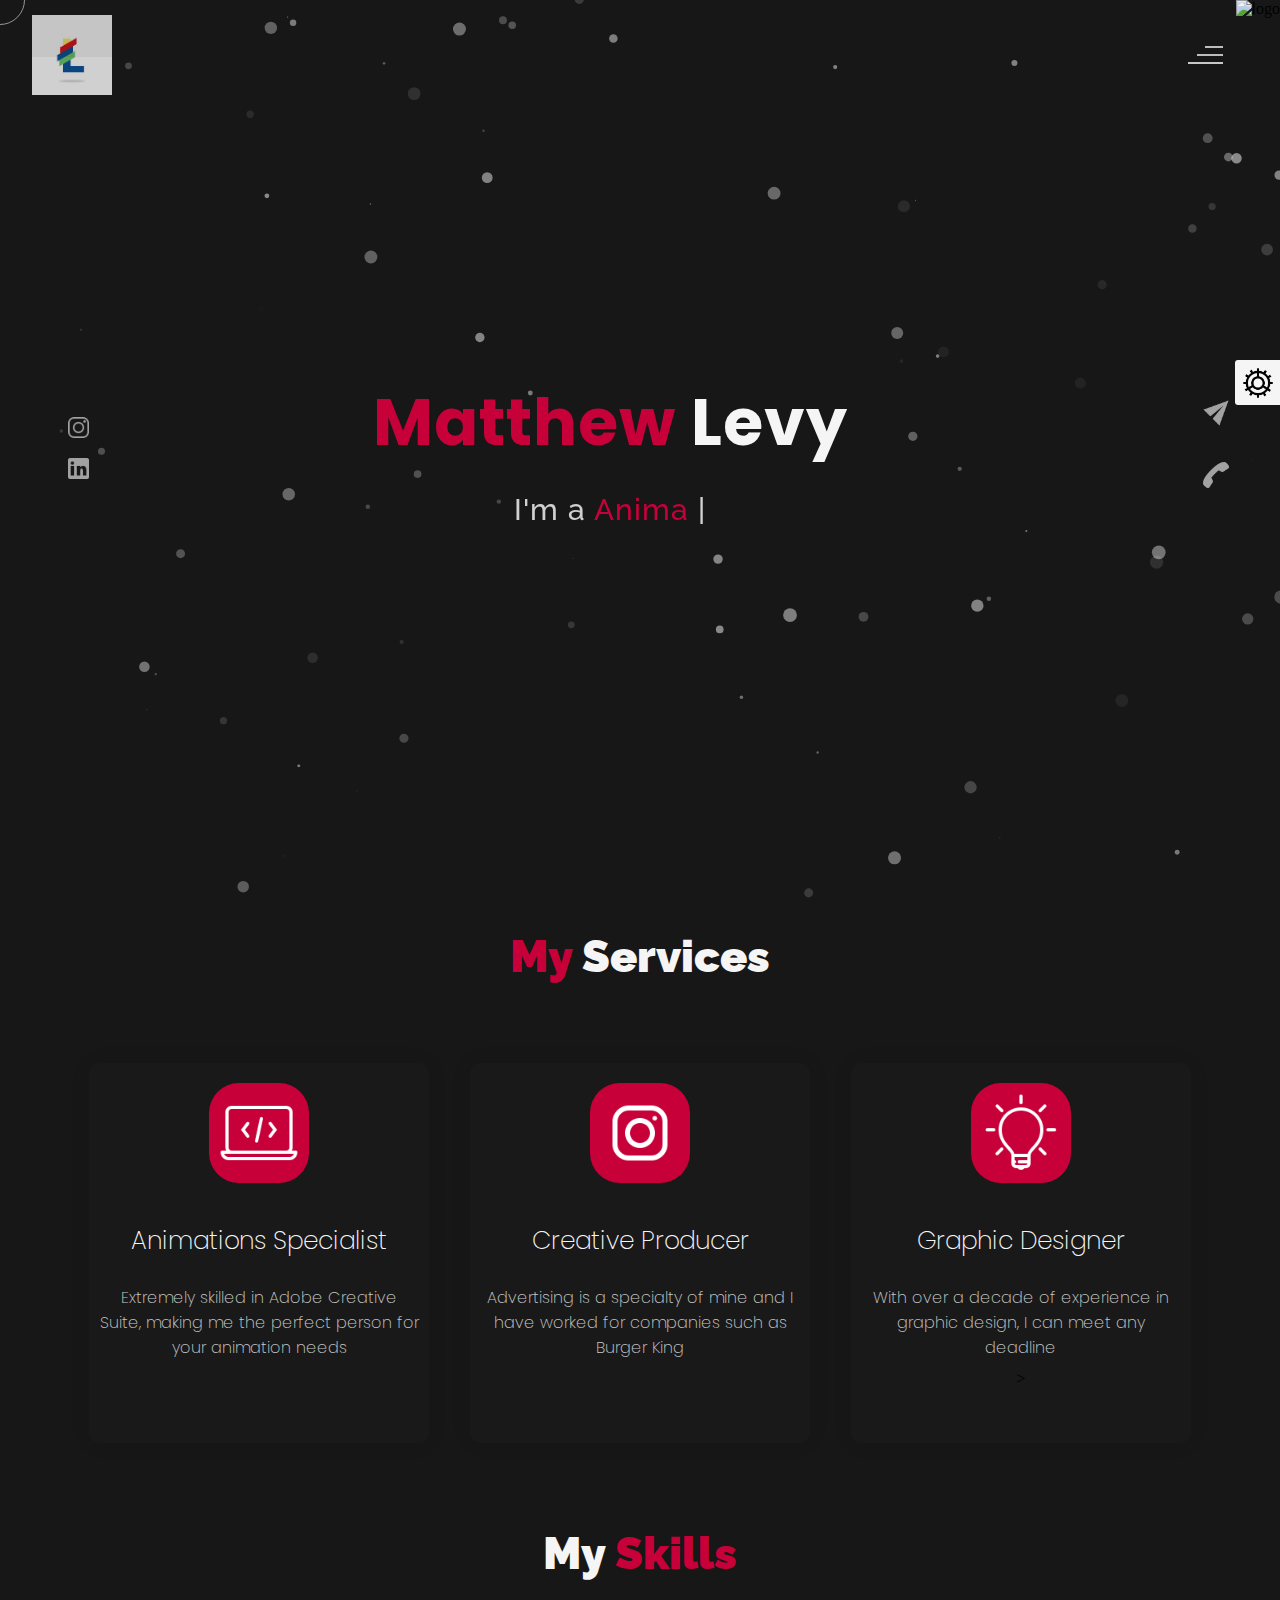
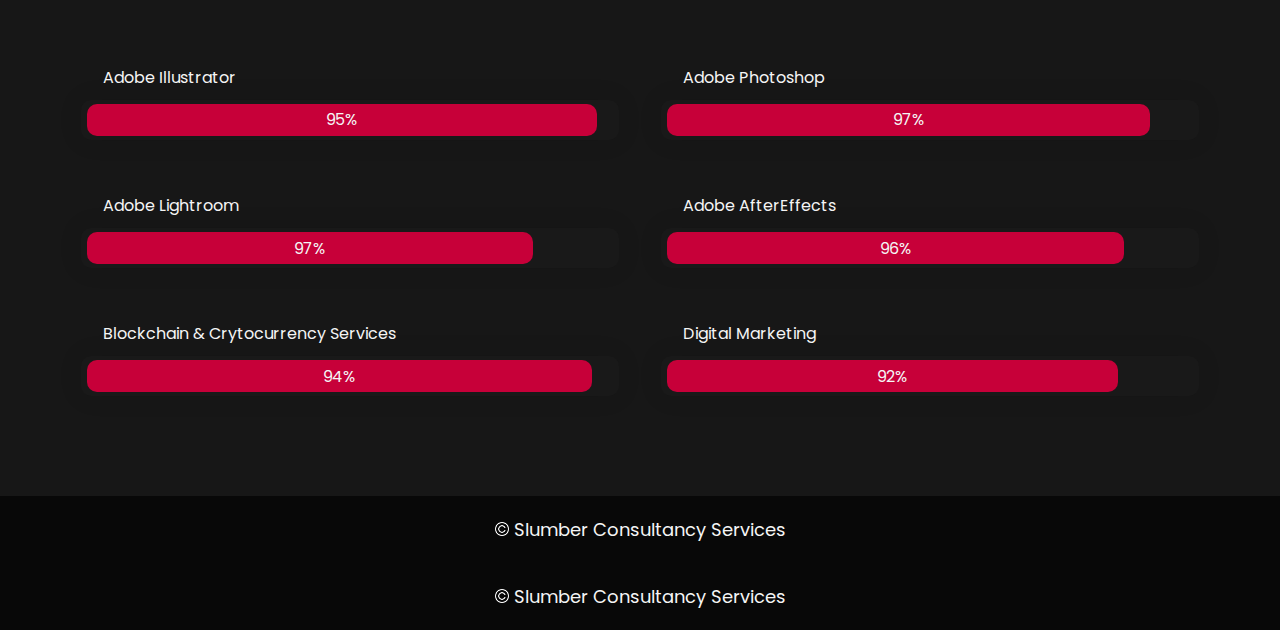
==== matthewlevy.html @ d3fd858d "Add files via upload" ====
<!DOCTYPE html>
<html lang="en">
<head>
    <meta charset="UTF-8">
    <meta name="viewport" content="width=device-width, initial-scale=1.0">
    <meta name="description" content="Matthew Levy - Slumber Consultancy Services" />
	<meta name="keywords" content="blog, business card, creative, creative portfolio, cv theme, online resume, personal, portfolio, professional cv, responsive portfolio, resume, resume theme, vcard" />
	<meta name="author" content="Slumber" />
    <title>Matthew Levy - Slumber Consultancy Services</title>
  
   <link rel="icon" type="image/png" href="images/slumberlogo.jpg">
  
    <link rel="stylesheet" href="css/index.css">
    
    <script src="https://cdnjs.cloudflare.com/ajax/libs/gsap/3.2.6/gsap.min.js"></script>
</head>
<body>
    <div id="all">
  
        <div class="cursor"></div>
    
        <div id="loader">
            <span class="color">Slumber</span>Consultancy Services
        </div>
    
        <div id="breaker">
        </div>
        <div id="breaker-two">
        </div>
  
       
        <div id="navigation-content">
            <div class="logo">
                <img src="images/slumberlogo.jpg" alt="logo">
            </div>
            <div class="navigation-close">
                <span class="close-first"></span>
                <span class="close-second"></span>
            </div>
            <div class="navigation-links">
                <a href="matthewlevy.html" data-text="HOME" id="home-link" >Matthew Levy</a>
                <a href="#" data-text="ABOUT" id="about-link" >ABOUT</a>
                <a href="#" data-text="PORTFOLIO" id="portfolio-link" >PORTFOLIO</a>
                <a href="#" data-text="CONTACT" id="contact-link" >CONTACT</a>
                <a href="/vincentdavis.html" data-text="VinDPortfolioSlumber-link"
                 id="VinDPortfolioSlumber-link" >Vincent Davis</a>
            </div>
        </div>

        <div id="navigation-bar">
            <img src="images/mattlevylogo.jpg" alt="logo">
            <div class="menubar">
            <span class="first-span"></span>
            <span class="second-span"></span>
            <span class="third-span"></span>
            </div>
        </div>

         <div id="header">
            <div id="particles"></div>
            <div class="social-media-links">
            <a href="https://www.instagram.com/dockup/"><img src="images/instagram logo.png" class="social-media" alt="instagram-logo"></a>
            <a href="https://www.linkedin.com/in/matthew-levy-a492111ba/"><img src="images/linkedin logo.png" class="social-media" alt="linkedin-logo"></a>

            </div>
            
            <div class="header-content">
                <div class="header-content-box">
                <div class="firstline"><span class="color">Matthew </span>Levy</div>
                <div class="secondline">
                    I'm a
                    <span class="txt-rotate color" data-period="1200"data-rotate='[ " Animations Specialist.", "Creative Producer.", " Senior Graphic Designer." ]'></span>
                    <span class="slash">|</span>
                </div>
                <div class="contact">
                    <a href="Mailto:matthew.levy300@gmail.com"><img src="images/mail.png" alt="email-pic" class="contactpic"></a>
                    <a href="Tel:+13459394409"><img src="images/call.png" alt="phone-pic" class="contactpic"></a>
                        </div>  
        </div>
        </div>
            
            <div class="header-image">
            <img src="#" alt="logo">
            </div>
       
        </div>
    
        <div id="about">
            <div class="color-changer">
            <div class="color-panel">
                <img src="images/gear.png" alt="">
            </div>
            <div class="color-selector">
                <div class="heading">Custom Colors</div>
                <div class="colors">
                    <ul >
                    <li>
                        <a href="#0" class="color-red " title="color-red"></a>
                    </li>
                    <li>
                        <a href="#0" class="color-purple" title="color-purple"></a>
                    </li>
                    <li>
                        <a href="#0" class="color-malt" title="color-malt"></a>
                    </li>
                    <li>
                        <a href="#0" class="color-green" title="color-green"></a>
                    </li>
                    <li>
                        <a href="#0" class="color-blue" title="color-blue"></a>
                    </li>
                    <li>
                        <a href="#0" class="color-orange" title="color-orange"></a>
                    </li>
                    </ul>
                </div>
            </div>
            </div>
            
            <div id="about-content">
                <div class="about-header">
                    About <span class="color">Me</span>
                    <span class ="header-caption">Get to Know <span class="color"> me.</span></span>
                </div>
                <div class="about-main">
            <div class="about-first-paragraph wow">
           
               <span class="about-first-line">
                    I'm a creative 
                    <span class="color">Animations Specialist, Creative Producer and Snr Graphic Designer</span>
                    based in the coveted Cayman Islands working in partnership with Slumber</span>
                     <br>
               <span class="about-second-line"> 
                My name is Matthew Levy, otherwise known as TopNotch360, Born and raised on a beautiful but expensive island called Grand Cayman. I specialize in Commercial Production & 2D Animations I've been in the industry for 3 years and hope to see many more. I love video games, skateboarding and swimming in our beautiful waters . My passion is to simply help....how can i help you?

                <a href="#"><button>Download <span class="colors">Portfolio</span></button></a>
            </div>
            </div>
            
            <div class="about-img">
                <img src="images/matthewpic1.jpeg" alt="Your Image">
            </div>
            </div>
    
            </div>
           
            <div id="services">
                <div class="color-changer">
                    <div class="color-panel">
                        <img src="images/gear.png" alt="">
                    </div>
                    <div class="color-selector">
                        <div class="heading">Custom Colors</div>
                        <div class="colors">
                            <ul >
                            <li>
                                <a href="#0" class="color-red " title="color-red"></a>
                            </li>
                            <li>
                                <a href="#0" class="color-purple" title="color-purple"></a>
                            </li>
                            <li>
                                <a href="#0" class="color-malt" title="color-malt"></a>
                            </li>
                            <li>
                                <a href="#0" class="color-green" title="color-green"></a>
                            </li>
                            <li>
                                <a href="#0" class="color-blue" title="color-blue"></a>
                            </li>
                            <li>
                                <a href="#0" class="color-orange" title="color-orange"></a>
                            </li>
                            </ul>
                        </div>
                    </div>
                    </div>

                    <div class="services-heading wow">
                        <span class="color">My</span> Services
                    </div>
            
                      <div class="services-content">
                           <div class="service-one service wow">
                               <div class="service-img">
                               <img src="images/coding.png" alt="service-one">
                               </div>
                               <div class="service-description">
                                <h2>Animations Specialist</h2>
                                <p>Extremely skilled in Adobe Creative Suite, making me the perfect person for your animation needs</p>
                               </div>
                           </div>
                           <div class="service-two service wow">
                               <div class="service-img">
                               <img src="images/instagram.png" alt="service-two">
                               </div>
                               <div class="service-description">
                                <h2>Creative Producer</h2>
                                <p>Advertising is a specialty of mine and I have worked for companies such as Burger King</p>
                               </div>
                           </div>
                           <div class="service-three service wow">
                            <div class="service-img">
                               <img src="images/bulb.png" alt="service-three">
                            </div>
                            <div class="service-description">
                                <h2>Graphic Designer</h2>
                                <p>With over a decade of experience in graphic design, I can meet any deadline</p>
                            </div>>
                        </div>
                    </div>
            </div>
            
            <div id="skills">
                <div class="skills-header">
                     My <span class="color"> Skills</span>
                </div>
                <div class="skills-content " style="text-align: center;">
                    <div class="skill-html skill">
                        <div class="skill-text">
                    <div class="html">
                        Adobe Illustrator
                    </div>
                        </div>
                    <div class="html-prog wow prog">
                 <div class="html-progress wow">95%</div>
                    </div>
                    </div>
                    <div class="skill-html skill">
                        <div class="skill-text">
                    <div class="html">
                      Adobe Photoshop
                    </div>
                        </div>
                    <div class="html-prog wow prog">
                 <div class="js-progress wow">97%</div>
                    </div>
                    </div>
                    <div class="skill-html skill">
                        <div class="skill-text">
                    <div class="html">
                        Adobe Lightroom
                    </div>
                        </div>
                    <div class="html-prog wow prog">
                 <div class="adobe-progress wow">97%</div>
                    </div>
                    </div>
                    <div class="skill-html skill">
                        <div class="skill-text">
                    <div class="html">
                        Adobe AfterEffects
                    </div>
                        </div>
                    <div class="html-prog wow prog">
                 <div class="php-progress wow">96%</div>
                    </div>
                    </div>
                    <div class="skill-html skill">
                        <div class="skill-text">
                    <div class="html">
                        Blockchain & Crytocurrency Services
                    </div>
                        </div>
                    <div class="html-prog wow prog">
                 <div class="jquery-progress wow">94%</div>
                    </div>
                    </div>
                    <div class="skill-html skill">
                        <div class="skill-text">
                    <div class="html">
                        Digital Marketing
                    </div>
                        </div>
                    <div class="html-prog wow prog">
                 <div class="seo-progress wow">92%</div>
                    </div>
                    </div>
                </div>
            </div>
    

            <div class="footer">
             <div class="footer-text">
                 <img src="./images/copyright.png" alt="copyright-img" class="images" height="14px"> Slumber Consultancy Services
             </div>
            </div>
    
        </div>
       
        <div id="portfolio">
            <div class="color-changer">
                <div class="color-panel">
                    <img src="images/gear.png" alt="">
                </div>
                <div class="color-selector">
                    <div class="heading">Custom Colors</div>
                    <div class="colors">
                        <ul >
                        <li>
                            <a href="#0" class="color-red " title="color-red"></a>
                        </li>
                        <li>
                            <a href="#0" class="color-purple" title="color-purple"></a>
                        </li>
                        <li>
                            <a href="#0" class="color-malt" title="color-malt"></a>
                        </li>
                        <li>
                            <a href="#0" class="color-green" title="color-green"></a>
                        </li>
                        <li>
                            <a href="#0" class="color-blue" title="color-blue"></a>
                        </li>
                        <li>
                            <a href="#0" class="color-orange" title="color-orange"></a>
                        </li>
                        </ul>
                    </div>
                </div>
                </div>
            <div class="portfolio-header"> <span class="color"> My </span> Portfolio
            <span class ="header-caption"> Some Of My <span class="color"> Works</span></span></div>
             <div id="portfolio-content">
                 <div class="portfolio portfolio-first">
                     <div class="portfolio-image">
                        <img src="images/portfolio-first.jpg" alt="portfolio-first">
                     </div>
                     <div class="portfolio-text">
                         <h2>App Idea</h2>
                         <p>Lorem, ipsum dolor sit amet consectetur adipisicing elit. Ad ut optio repellat cupiditate 
                             expedita eius dignissimos. Id cumque placeat minima ad laudantium suscipit voluptatem ducimus</p>
                         <div class="button"><a href="#"><button><span class="index"> View Project<i class="gg-arrow-right"></i></span></button></a></div>
                     </div>
                 </div>
                 <div class="portfolio portfolio-second">
                    <div class="portfolio-image">
                        <img src="images/portfolio-second.jpg" alt="portfolio-second">
                    </div>
                    <div class="portfolio-text">
                        <h2>Web Designing</h2>
                        <p>Lorem ipsum dolor sit, amet consectetur adipisicing elit. Id cumque placeat minima ad laudantium suscipit
                             voluptatem ducimus. Id cumque placeat minima ad laudantium suscipit voluptatem ducimus</p>
                        <div class="button"><a href="#"><button><span class="index"> View Project<i class="gg-arrow-right"></i></span></button></a></div>
                    </div>
                </div>
             
                <div class="portfolio portfolio-third">
                    <div class="portfolio-image">
                        <img src="images/portfolio-third.jpg" alt="portfolio-third">
                    </div>
                    <div class="portfolio-text">
                        <h2>UI Designing</h2>
                        <p>Lorem, ipsum dolor sit amet consectetur adipisicing elit. Ad ut optio repellat cupiditate expedita eius dignissimos
                            .. Id cumque placeat minima ad laudantium suscipit voluptatem ducimus</p>
                        <div class="button"><a href="#"><button><span class="index"> View Project<i class="gg-arrow-right"></i></span></button></a></div>
                    </div>
                </div>
                <div class="portfolio portfolio-fourth">
                    <div class=" portfolio-image">
                        <img src="images/portfolio-fourth.jpg" alt="portfolio-fourth">
                    </div>
                    <div class="portfolio-text">
                        <h2>Wow Graphics</h2>
                        <p>Lorem, ipsum dolor sit amet consectetur adipisicing elit. Ad ut optio repellat cupiditate
                             expedita eius dignissimos. Id cumque placeat minima ad laudantium suscipit voluptatem ducimus</p>
                        <div class="button"><a href="#"><button><span class="index"> View Project<i class="gg-arrow-right"></i></span></button></a></div>
                    </div>
                </div>
                 </div>

            <div class="footer">
                <div class="footer-text">
                </div>
               </div>
       
             </div>
       
              
               <div class="footer">
                <div class="footer-text">
                    <img src="./images/copyright.png" alt="copyright-img" class="images" height="14px"> Slumber Consultancy Services
                </div>
               </div>
       
        </div>
        
     <div id="contact">
        <div class="color-changer">
            <div class="color-panel">
                <img src="images/gear.png" alt="">
            </div>
            <div class="color-selector">
                <div class="heading">Custom Colors</div>
                <div class="colors">
                    <ul >
                    <li>
                        <a href="#0" class="color-red " title="color-red"></a>
                    </li>
                    <li>
                        <a href="#0" class="color-purple" title="color-purple"></a>
                    </li>
                    <li>
                        <a href="#0" class="color-malt" title="color-malt"></a>
                    </li>
                    <li>
                        <a href="#0" class="color-green" title="color-green"></a>
                    </li>
                    <li>
                        <a href="#0" class="color-blue" title="color-blue"></a>
                    </li>
                    <li>
                        <a href="#0" class="color-orange" title="color-orange"></a>
                    </li>
                    </ul>
                </div>
            </div>
            </div>
        <div class="contact-header">Contact <span class="color"> Me</span>
        <div class="contact-header-caption"> <span class="color"> Get</span> In Touch.</div></div>
        <div class="contact-content">
            
             <div class="contact-form">
                 <div class="form-header">
                    Message Me
                 </div>
                 <form id="myForm" action="Mailto:matthewlevy300@gmail.com">
                    <div class="input-line">
                        <input  id="name" type="text" placeholder="Name" class="input-name">
                        <input id="email" type="email" placeholder="Email"  class="input-name">
                    </div>
                    <input type="text" id="Subject" placeholder="Subject" class="input-subject">
                    <textarea id ="body" class="input-textarea" placeholder="message"></textarea>
                    <button type="button" id ="submit" value="send">Submit</button>
                 </form>
               
             </div>
           
             <div class="contact-info">
                <div class="contact-info-header">
                    Contact Info
                </div>
                <div class="contact-info-content">
                <div class="contect-info-content-line">
                    <img src="./images/icon-name.png" class="icon" alt="name-icon">
                    <div class="contact-info-icon-text">
                        <h6>Name</h6>
                        <p>Matthew Levy</p>
                  </div>
                </div>
                <div class="contect-info-content-line">
                  <img src="./images/icon-location.png" class="icon" alt="location-icon">
                  <div class="contact-info-icon-text">
                      <h6>Location</h6>
                      <p>Grand Cayman, Cayman Islands, BWI</p>
                </div>
              </div>
              <div class="contect-info-content-line">
                  <img src="./images/icon-phone.png" class="icon" alt="phone-icon">
                  <div class="contact-info-icon-text">
                      <h6>Call</h6>
                      <p>+13459294409</p>
                </div>
              </div>
              
              <div class="contect-info-content-line">
                  <img src="./images/icon-email.png" class="icon" alt="email-icon">
                  <div class="contact-info-icon-text">
                      <h6>Email</h6>
                      <p>matthew.levy300@gmail.com</p>
                </div>
              </div>
                </div>
            
           </div>
        </div>
                   
                    <div class="footer">
                        <div class="footer-text">
                            <img src="./images/copyright.png" alt="copyright-img" class="images" height="14px"> Slumber Consultancy Services
                        </div>
                       </div>
     </div>
        
    </div>
    
    <script src="js/jquery.min.js"></script>
    <script src="js/particles.js"></script>
    <script src="js/particles.min.js"></script>
    <script src="js/index.js"></script>
    
<script>
    particlesJS("particles", {"particles":{"number":{"value":60,"density":{"enable":true,"value_area":800}},"color":{"value":"#fff"},"shape":{"type":"circle","stroke":{"width":0,"color":"#000000"},"polygon":{"nb_sides":5},"image":{"src":"img/github.svg","width":100,"height":100}},"opacity":{"value":0.5,"random":true,"anim":{"enable":false,"speed":1,"opacity_min":0.1,"sync":false}},"size":{"value":7,"random":true,"anim":{"enable":false,"speed":40,"size_min":0.1,"sync":false}},"line_linked":{"enable":false,"distance":500,"color":"#ffffff","opacity":0.4,"width":2},"move":{"enable":true,"speed":3,"direction":"bottom","random":false,"straight":false,"out_mode":"out","bounce":false,"attract":{"enable":false,"rotateX":600,"rotateY":1200}}},"interactivity":{"detect_on":"canvas","events":{"onhover":{"enable":true,"mode":"bubble"},"onclick":{"enable":true,"mode":"repulse"},"resize":true},"modes":{"grab":{"distance":400,"line_linked":{"opacity":0.5}},"bubble":{"distance":400,"size":4,"duration":0.3,"opacity":1,"speed":3},"repulse":{"distance":200,"duration":0.4},"push":{"particles_nb":4},"remove":{"particles_nb":2}}},"retina_detect":true});
</script>

</body>
</html>
---- css/index.css ----
@import url('https://fonts.googleapis.com/css?family=Raleway:300&display=swap');
@import url('https://fonts.googleapis.com/css?family=Monoton&display=swap');
@import url('https://fonts.googleapis.com/css?family=Poppins:500&display=swap');
*{
    padding: 0%;
    margin: 0%;
    box-sizing: border-box;
}
::-webkit-scrollbar{
    width: 4px;
    color:#c70039;
    transition: all .4s ease;
}
::-webkit-scrollbar-thumb {
    background: #c70039; 
    border-radius: 4px;
    width: 4px;
    transition: all .4s ease;
  }
  ::-webkit-scrollbar-track {
    background: #101010; 
    border-radius: 4px;
    width: 4px;
  }
  input::-webkit-outer-spin-button,
input::-webkit-inner-spin-button {
  -webkit-appearance: none;
  margin: 0;
}


input[type=number] {
  -moz-appearance: textfield;
}
  html{
    background: #101010;
    
  }
  #loader{
      display: flex;
      align-items: center;
      justify-content: center;
      flex-direction: column;
      height:100vh;
      position: fixed;
      z-index:100;
      font-family: poppins;
      background-color: #202020;
      color: whitesmoke;
      font-size: 70px;
      width: 100%;
  }
body{
    user-select: none;
    height: auto;
    overflow-x: hidden;
    width: 100%;
    background: #171717;
}
#header{
    background:#171717;
    height: 100vh;
    width: 100%;;
    overflow: hidden;
    animation: scale 1.5s ease;
    position:relative;
    display: block;
}
#particles{
    position: absolute;
    top: 0;
    left: 0;
    height: 100%;
    width: 100vw;
    background-size: cover;
    background-position: 50% 50%;
    display: block;
}
#navigation-content{
    height: 100vh;
    width: 100%;
    position:fixed;
    z-index: 5;
    background-color:#020202;
    transform: translateY(-200%);
    display: flex;
    flex-direction: column;
    align-items: center;
    justify-content: center;
}
#navigation-bar{
    position: fixed;
    height: 100px;
    width: 100%;
    z-index: 3;
    padding: 10px;
    background:transparent;
    overflow: hidden;
}
.menubar{
    position: absolute;
    right:4%;
    top: 40%;
    cursor: pointer;
    opacity: .8;
    transition: all .4s ease;
}
.menubar span{
    position: relative;
    background-color:transparent;
    height:2px;
    width: 20px;
    display: block;
    margin:6px;
    border-radius: 20px;
}
.menubar .first-span{
    width:35px;
}
.menubar .first-span::before{
    content: "";
    position: absolute;
    height: 100%;
    width: 50%;
    top:0;
    right:0;
    background-color:whitesmoke;
    transition: all .5s ease;

}
.menubar .second-span{
    width:35px;
}
.menubar .second-span::before{
    content: "";
    position: absolute;
    height: 100%;
    width: 75%;
    top:0;
    right:0;
    background-color:whitesmoke;
    transition: all .3s ease;
}
.menubar .third-span{
    width:35px;
}
.menubar .third-span::before{
    content: "";
    position: absolute;
    height: 100%;
    width: 100%;
    top:0;
    right:0;
    background-color:whitesmoke;
    transition: all .3s ease;
}
.menubar:hover .second-span::before , .menubar:hover .first-span::before {
    width: 100%;
}
.menubar:hover{
    opacity: 1;
}
.close-first , .close-second{
 height: 2px;
 width: 35px;
 background-color: whitesmoke;
 display: block;
 margin: 4px;
 cursor: pointer;
 padding: 1px;
 border-radius: 20px;
}
.close-first {
    transform: rotate(45deg);
}
.close-second{
    transform: rotate(-45deg);
}
.navigation-close{
    position: absolute;
    top: 6%;
    right:4%;
    padding: 10px;
    cursor: pointer;
    transition: all.3s ease;
    opacity: .8;
}
.navigation-close:hover{
    opacity: 1;
    transform: rotate(90deg);
}
.logo img{
    height: 80px;
    position: absolute;
    top: 3%;
    left: 2.5%;
    opacity: .8;
    z-index: 2;
    cursor: pointer;
    transition: all .4s ease;
}
.logo img:hover{
    opacity: 1;
    transform: rotate(-45deg);
}
#navigation-bar img{
    height: 80px;
    position: absolute;
    ;
    top: 15%;
    left: 2.5%;
    opacity: .8;
    transition: all .4s ease;
}
#navigation-bar img:hover{
    opacity: 1;
    transform:rotate(-45deg);
}
.header-image img{
    height: 100vh;
    float: right;
}
.header-image{
    float: right;
    height: auto;
    background-size: cover;
    background-position: center;
    width: 40%;   
    height: 100vh;

}
.header-content{
    height: 100vh;
    width: 100%;
    float: left;
    display: flex;
    position: absolute;
    align-items: center;
    justify-content: center;
    color: whitesmoke;
    font-family: raleway;
    font-weight: 400;
    letter-spacing: 1px;
    flex-direction: column;
    font-size: 50px;
    z-index: 1;
}
.header-content-box{
    z-index: 2;
    text-align: center;
    height: auto;
    padding-right: 60px;
    width: auto;

}
.header-content .firstline{
    z-index: 2;
    font-weight:700;
    font-family: poppins;
    font-size: 65px;
}
.header-content .secondline{
    z-index: 2;
    font-size: 30px;
    padding-top:20px ;
    font-weight:500;
    color: rgb(255, 255, 255,.8);
}
.slash{
    animation-name: animateslash;
    animation-duration: .8s;
    animation-iteration-count: infinite;
    animation-play-state: running;
}
@keyframes animateslash{
    0%{
        opacity: 1;
        z-index: 2;
    }
    100%{
        opacity: 0;
        z-index: 0;
    }
}
@-webkit-keyframes animateslash{
    0%{
        opacity: 1;
        z-index: 2;
    }
    100%{
        opacity: 0;
        z-index: 0;
    }
}
.social-media-links{
    height: 100vh;
    position: absolute;
    z-index: 2;
    padding: 60px;
    width: auto;
    display: flex;
    flex-direction: column;
    align-items: center;
    justify-content: center;
}
.social-media{
    color: white;
    width:  21px;
    ;
    opacity: .6;
    margin: 8px;
    transition: all .4s ease;
}
.social-media:hover{
    opacity: 1;
    transform: scale(1.1);
}
.navigation-links{
    display: flex;
    align-items: center;
    justify-content: center;
    flex-direction: column;
    font-family:poppins;
}
.navigation-links a{
    padding:10px;
    text-decoration: none;
    color: white;
    font-size: 30px;
    opacity: .7;
    transition: all .4s ease;
}
.navigation-links a:hover{
    opacity: 1;
}
.navigation-links a::before{
    content: "";
    position: absolute;
    top:50%;
    left: 50%;
    display: flex;
    justify-content: center;
    transform: translate(-50%,-50%);
    align-items: center;
    font-size: 5em;
    font-weight: 400;
    font-family: monoton;
    color:rgb(255, 255, 255,.1);
    z-index: 1;
    pointer-events: none;
    opacity: 0;
    letter-spacing: 100px;
    transition: all .4s ease;
}
.navigation-links a:hover::before{
    content: attr(data-text);
    opacity: 1;
    letter-spacing: 10px;
}
.contact{
    display: flex;
    position: absolute;
    width: 10%;
    right: 0;
    top: 0;
    height: 100%;
    align-items: center;
    justify-content: center;
    flex-direction: column;
    z-index: 3;
}
.contact a{
    z-index: 3;
}
.contact img{
    margin:10px;
    height:30px;
    opacity: .6;
    transition: all .4s ease;
}
.contact img:hover{
    opacity: 1;
    transform: scale(1.1);
}
#breaker{
    height: 100vh;
    width: 200%;
    background-color: #c70039;
    opacity: 1;
    animation: breakeranimate 2s linear;
    display: none;
    transition: all .4s ease;
    border-radius: 5px;
    z-index: 10;
    position: fixed;
}
@keyframes breakeranimate{
   0%{ transform : translateX(-100%)}
   50%{ transform : translateX(0%) }
   100%{ transform : translateX(100%) }
}
@-webkit-keyframes breakeranimate{
    0%{ transform : translateX(-100%) }
    50%{ transform : translateX(0%) }
    100%{ transform : translateX(100%) }
}
.color{
    color: #c70039;
    transition: all .4s ease;
}
#about{
    background-color: #101010;
    display: none;
    width: 100%;
    height: auto;
    overflow: hidden;
}
@keyframes scale{
    0%{
        transform: scale(.6);
    }
    100%{
        transform: scale(1);
    }
}
@-webkit-keyframes breakeranimate{
    0%{
        transform: scale(.6);
    }
    100%{
        transform: scale(1);
    }
}
#about-content{
    display: flex;
    flex-direction:column;
    align-items: center;
    color: whitesmoke;
    justify-content: center;
    height: auto;
    width: 100%;
    padding:30px;
}
.about-header{
    height: auto;
    width: 100%;
    text-align: center;
    align-items: center;
    justify-content: center;
    font-size: 45px;
    font-family: raleway;
    color: whitesmoke;
    padding:10px;
    padding-bottom: 30px;
    padding-top: 60px;
    font-weight: 900;
}
.about-first-paragraph{
    color: whitesmoke;
    justify-content: center;
    font-size: 20px;
    font-family: poppins;
    width: 50%;
    padding: 30px;
    font-weight: 400;
}
.about-first-paragraph .color{
    font-size: 40px;
}
.about-first-line{
    font-size: 35px;
    opacity: 1;
    margin-bottom: 10px;
    display: block;
}
.about-second-line{
    opacity: .8;
    font-size: 18px;
    font-weight: 200;
}
.about-main{
    display: flex;
    align-items: center;
    justify-content: center;
    width: 100vw;
    height: auto;
    padding-left: 50px;
    padding-right: 50px;
    flex-direction: row;
}
.about-img img{
    width: 100%;
    height:380px;
    padding: 30px;
    border-radius: 40px;
}
.about-img {
    width: 550px;
    height:auto;
    padding: 30px;
    padding-top: 10px;
    border-radius: 40px;
}

#about-content a{
    text-decoration: none;
    font-family: aileron;
    font-weight: 400;
    font-size: 35px;
    color: #c70039;
    transition: all .4s ease;
}
.cv {
    padding-top: 40px;
}
.cv a button{
    background: transparent;
    border:none;
    padding: 15px 30px;
    color: whitesmoke;
    background: #c70039;
    outline: none;
    font-size:20px;
    font-family: aileron;
    border-radius: 4px;
    font-weight: 400;
    cursor: pointer;
    position: relative;
    transition: all .4s ease;

}
.cv a button:hover{
    opacity: 1;
    transform: scale(1.05);
}
#services{
    position: relative;
}

.services-heading{
    height: auto;
    width: 100%;
    text-align: center;
    align-items: center;
    justify-content: center;
    font-size: 45px;
    font-family: raleway;
    color: whitesmoke;
    padding:10px;
    padding-bottom: 30px;
    padding-top: 30px;
    font-weight: 900;

}
.about-first-paragraph {
    display: flex;
    align-items: center;
    justify-content: center;
    flex-direction:column ;
}
.colors{
    color: whitesmoke;
}
.services-content{
    height: auto;
    width: 100%;
    overflow: hidden;
    text-align: center;
    padding:2.5%;
}
.service{
    height:380px;
    width:28%;
    margin: 1.5%;
    background-color: #191919;
    ;
    display: inline-block;
    box-shadow:0px 0px 25px rgb(0,0,0,.05);
    position: relative;
    text-align: center;
    z-index: 2;
    border-radius: 10px;
    overflow: hidden;
    animation: opacity 1.4s ease ;
}
.service-img{
    text-align: center;
}

.service-img img{
    display: inline-block;
    z-index: 2;
    position: relative;
    margin: 20px;
    border-radius: 30%;
    padding: 10px;
    border: 0px solid #c70039;
    background: #c70039;
    box-shadow:0px 0px 0px 0px #c70039 ;
    height:100px;
    transition: all .8s ease;
}
.service:hover .service-img img{
    box-shadow:0px 0px 0px 400px #c70039 ;
}
.service-description{
    font-family: poppins;
    color:whitesmoke;
    position: relative;
    display: inline-block;
    z-index:2;
}
.service-description h2{
    padding: 10px;
    margin: 5px;
    font-weight: 200;
    font-size: 25px;
}
.service-description p{
    padding: 10px;
    font-weight: 200;
    font-size: 16px;
    opacity: .8;
}
#skills{
    width: 100%;
    height:auto;
}
.skills-header{
    height: auto;
    width: 100%;
    text-align: center;
    align-items: center;
    justify-content: center;
    font-size: 45px;
    font-family: raleway;
    color: whitesmoke;
    padding:10px;
    padding-bottom: 30px;
    padding-top: 30px;
    font-weight: 900;
}
.skills-content{
    height: auto;
    width:100%;
    margin-top: 20px;
    margin-bottom: 80px;
}
.skill-html{
    height: auto;
    width: 45%;
    padding: 0%;
    position: relative;
    font-family: poppins;
    color:whitesmoke;
    display: inline-block;
    padding:1.5%;
}
.skill-text{
    width:80%;
    position: relative;
    height: 50px;
}
.html{
    display: inline-block;
    position: absolute;
    left: 5%;
    top:30%;
}
.html-prog{
   width:100%;
   height:40px;
   border-radius: 10px;
   background: #191919;
   box-shadow:0px 0px 25px rgb(0,0,0,.1);
   position: relative;
   overflow: hidden;
}
.html-progress{
    position: absolute;
    top:10%;
    left:1%;
    height: 80%;
    display: flex;
    align-items: center;
    justify-content: center;
    transition: all .4s ease;
    width:95%;
    border-radius: 10px;
    background: #c70039;
}
.js-progress{
    position: absolute;
    top:10%;
    left:1%;
    height: 80%;
    display: flex;
    align-items: center;
    font-family: poppins;
    justify-content: center;
    transition: all .4s ease;
    width:90%;
    border-radius: 10px;
    background: #c70039;
}
.adobe-progress{
    position: absolute;
    top:10%;
    left:1%;
    height: 80%;
    display: flex;
    align-items: center;
    justify-content: center;
    transition: all .4s ease;
    width:83%;
    border-radius: 10px;
    background: #c70039;
}
.php-progress{
    position: absolute;
    top:10%;
    left:1%;
    height: 80%;
    display: flex;
    align-items: center;
    justify-content: center;
    width:85%;
    border-radius: 10px;
    background: #c70039;
    transition: all .4s ease;
}
.jquery-progress{
    position: absolute;
    top:10%;
    left:1%;
    height: 80%;
    display: flex;
    align-items: center;
    justify-content: center;
    transition: all .4s ease;
    width:94%;
    border-radius: 10px;
    background: #c70039;
}
.seo-progress{
    position: absolute;
    top:10%;
    left:1%;
    height: 80%;
    display: flex;
    align-items: center;
    justify-content: center;
    width:84%;
    border-radius: 10px;
    transition: all .4s ease;
    background: #c70039;
}
.portfolio-header{
    height: auto;
    width: 100%;
    text-align: center;
    align-items: center;
    justify-content: center;
    font-size: 45px;
    font-family: raleway;
    transition: all .4s ease;
    color: whitesmoke;
    padding:10px;
    padding-bottom: 30px;
    padding-top: 60px;
    font-weight: 900;
}

.header-caption{
    opacity:.8;
    display: block;
    font-size: 20px;
    font-family: raleway;
    padding: 8px;
    padding-top: 15px;
    color: whitesmoke;
    font-weight: 400;
}
.portfolio{
    height:auto;
    width: 100%;
    display: flex;
    flex-direction: row;
    align-items: center;
    justify-content: center;
    padding: 1.5%;
    padding-right: 2%;
padding-top: 50px;
padding-bottom: 40px;
}

.portfolio-text{
    width: 40%;
    padding-left: 1%;
    margin: 1%;
    margin-left: -40px;
    margin-top: 160px;
    z-index: 3;
    opacity: 1;
    background: #080808;
    padding-top: 10px;
    padding-bottom: 10px;
}

.portfolio-text h2{
    font-size: 35px;
    font-family: poppins;
    font-weight: 200;
    padding: 20px;
    color: #c70039;
    transition: all .4s ease;
}
.portfolio-text p{
    font-size: 16px;
    opacity: .8;
    font-family: poppins;
    font-weight: 200;
    padding: 20px;
}
.portfolio-text button{
    font-size: 16px;
    opacity: .8;
    font-family: poppins;
    font-weight: 200;
    padding: 10px 20px;
    background:transparent;
    color:#c70039;
    transition: all .4s ease;
    outline: none;
    margin: 20px;
    border: 1.5px solid #c70039;
    cursor: pointer;
    overflow: hidden;
    position: relative;
    transition: all .4s ease;
}
.portfolio-text button::before{
    content: "";
    position: absolute;
    width: 0%;
    height: 200%;
    transform: rotate(-15deg) translateY(-20px);
    top: 0;
    left: 0;
    z-index: 3;
    background: #c70039;
    transition: all .7s ease;
}
.portfolio-text button:hover{
    opacity: 1;
    color:whitesmoke;
}
 button:hover .index{
     position: relative;
    z-index: 4;
}
.portfolio-text button:hover::before{
    opacity: 1;
    width: 120%;
}
.button{
    text-align: center;
}
    .portfolio-image img{
        height: 400px;
        width: 100%;
        position: relative;
    }
    .portfolio-image{
        height: 400px;
        width: 40%;
    }
.portfolio-image img::before{
    content: "";
    height: 100%;
    width: 100%;
    background: #c70039;
    opacity: .1;
    top: 0;
    left: 0;
    transition: all .4s ease;
    position: absolute;
    z-index: 2;
}
#portfolio-content{
    width: 100%;
    display: flex;
    height: auto;
    flex-direction: column;
    justify-content: center;
    overflow: hidden;
}
#portfolio{
    display: none;
    height: auto;
    overflow-x: hidden;
    background-color: #101010;
    width: 100%;
    color:whitesmoke;
}
.blog-header{
    height: auto;
    width: 100%;
    text-align: center;
    align-items: center;
    justify-content: center;
    font-size: 45px;
    font-family: raleway;
    color: whitesmoke;
    padding:10px;
    padding-bottom: 30px;
    padding-top: 60px;
    font-weight: 900;
}
.cursor{
    height: 50px;
    width: 50px;
    display: block;
    border-radius: 50%;
    border: 1px solid whitesmoke;
    background: transparent;
    pointer-events: none;
    position: fixed;
    top: -25px;
    left: -25px;
    z-index: 10;
    opacity: .6;
    transition:  scale .5s ease;
}
.cursor-small{
    height: 50px;
    width: 50px;
    display: block;
    border-radius: 50%;
    border: 1px solid whitesmoke;
    background: transparent;
    pointer-events: none;
    position: fixed;
    top: -25px;
    left: -25px;
    z-index: 10;
    opacity: .6;
    transition:  scale .4s ease;
}

#blog{
    background: #101010;
    display: none;
    color:whitesmoke;
    width: 100%;
    height: auto;
}
.blog-content{
    display: flex;
    flex-wrap: wrap;
    align-items: center;
    justify-content: center;
}
.blogs{
    height: 420px;
    width: 40%;
    margin: 20px;
    border-radius: 8px;
    position: relative;
    overflow: hidden;
}
.blogs .img{
    height: 80%;
    width: 100%;
    overflow: hidden;
    transition: all .65s ease;
    position: relative;
}
.blog-date{
    position: absolute;
    left: 0;
    bottom: 0;
    background: #c70039;
    color: whitesmoke;
    font-size: 18px;
    text-align: center;
    font-weight: 400;
    font-family: poppins;
    padding: 3px;
    transition: all .4s ease;
    width: 25%;
    height: auto;
}
.blogs .img img{
    height: 100%;
    width: 100%;
    transition: all .65s ease;
}
.blog-text{
  height: 80%;
  width: 100%;
  text-align: center;
  vertical-align: center;
  font-family: poppins;
  color: whitesmoke;
  background-color: #050505;
  transition: all .5s ease;
}
.blog-text h3{
  font-size: 28px;
  font-weight: 500;
  height: 20%;
  padding: 20px;
  letter-spacing: 1px;
}
.blog-text p{
    font-size: 18px;
    opacity: .9;
    font-weight: 400;
    height: 80%;
    padding: 30px;
    letter-spacing: 1px;
  }
.blogs:hover .img{
      transform: translateY(-70%);
  }
.blogs:hover .blog-text{
    transform: translateY(-70%);
}
.blogs a{
    text-decoration: none;
    color: whitesmoke;
}
#contact{
    display: none;
    height: auto;
    text-align: center;
    width: 100%;
    background: #101010;
    position: relative; 
}
.contact-header{
    height: auto;
    width: 100%;
    text-align: center;
    align-items: center;
    justify-content: center;
    font-size: 45px;
    font-family: raleway;
    color: whitesmoke;
    padding:10px;
    padding-bottom: 30px;
    padding-top: 60px;
    font-weight: 900;
}
.contact-header-caption{
    padding: 10px;
    color: whitesmoke;
    opacity: .9;
    font-family:raleway;
    font-size: 18px;
}
.contact-content{
    width: 90%;
    margin: auto;
    height: auto;
    display: flex;
    flex-direction: row;
    align-items: center;
    justify-content: center;
}
.contact-info{
    width: 40%;
    height: 500px;
    background: url(../images/contact-back.jpg);
    background-position: center;
    background-size: cover;
    border-radius: 16px;
    margin-bottom: 50px;
    position: relative;
    overflow: hidden;
}
.contact-info::before{
    content: "";
    width: 100%;
    height: 100%;
    position: absolute;
    top: 0;
    left: 0;
    background: #101010;
    opacity: .8;
    pointer-events: none;
}
.contact-form{
    height: 550px;
    padding-right:40px;
    width: 60%;
    display: flex;
    flex-direction: column;
}
form{
    display: flex;
    flex-direction: column;
    height: auto;
    width:auto;
    align-items: center;
    position: relative;
}
.input-line{
    width: 100%;
    height: auto;
    display: flex;
    flex-direction: row;
    align-items: center;
    justify-content: center;
}
.input-name{
    width: 40%;
    padding:10px 20px;
    margin:14px;
    border-radius: 8px;
    outline: none;
    background: #050505;
    border:none;
    color: whitesmoke;
    font-family: poppins;
    font-size: 18px;
}
.form-header{
    font-size: 24px;
    font-family: poppins;
    font-weight: 400;
    color: whitesmoke;
    padding: 28px;
}
.input-subject{
    width: 84%;
    padding:10px 20px;
    margin:24px;
    border-radius: 8px;
    outline: none;
    background: #050505;
    border:none;
    color: whitesmoke;
    font-family: poppins;
    font-size: 18px;
}
.input-textarea{
    width: 84%;
    padding:10px 20px;
    margin:15px;
    height: 150px;
    border-radius: 8px;
    outline: none;
    background: #050505;
    border:none;
    color: whitesmoke;
    font-family: poppins;
    font-size: 18px;
}
form button{
    padding:8px 24px;
    font-family: poppins;
    font-size:20px;
    color: whitesmoke;
    background:#BB0035;
    opacity: .8;
    margin: 20px;
    cursor: pointer;
    border: none;
    border-radius: 8px;
    transition: all .4s ease;
}
form button:hover{
  opacity: 1;
}
.contact-info-header{
    position: relative;
    z-index: 2;
    font-size: 24px;
    font-family: poppins;
    font-weight: 400;
    color: whitesmoke;
    padding: 30px;
}
.contect-info-content-line{
    height: auto;
    padding: 10px;
    position: relative;
    z-index: 2;
    display: flex;
    flex-direction: row;
    align-items: center;
    text-align: left;
    margin-left: 100px;
}
.contact-info-icon-text{
    color: whitesmoke;
    padding:15px;
    font-family: poppins;
}
.contact-info-icon-text h6{
    font-size: 15px;
    opacity: .8;
}
.contact-info-icon-text p{
    font-size: 14px;
    opacity: .7;
}
.icon{
    height:40px;
    opacity: .8;
}

.footer{
    background: #080808;
    width: 100%;
    padding: 20px;
    color: whitesmoke;
    display: flex;
    flex-direction: row;
    font-family: poppins;
    align-items: center;
    justify-content: center;
}
.footer .footer-text{
    position: relative;
    display: inline;
    font-size: 18px;
    font-weight: 400;
    opacity: 1;
}
.color-changer{
    height: auto;
    width: auto;
    display: flex;
    flex-direction: row;
    position: fixed;
    right:-150px;
    top:40%;
    z-index: 4;
    color:black;
    transition:all .4s ease;
}
.color-changer-active{
    right:0px;
    transition:all .4s ease;
}
.color-panel{
    height: 45px;
    cursor: pointer; 
    width:45px;
    display: flex;
    align-items: center;
    justify-content: center;
    border-bottom-left-radius: 3px;
    border-top-left-radius: 3px;
    background: whitesmoke;
}
.color-panel img{
    height: 40px; 
    width:40px;
    padding:2px;
    animation: rotate 2s linear infinite;
}
.colors ul{
    display: flex;
    flex-wrap: wrap;
    height: auto;
    max-width: 150px;
    text-align: center;
    justify-content: center;
    margin-top: 10px;
}
.colors li{
    height: 30px;
    width: 30px;
    margin: 5px;
    border-radius: 20%;
    position: relative;
    overflow: hidden;
}
.colors li a{
    position: absolute;
    top: 0;
    left: 0;
    height: 100%;
    width: 100%;
}
.color-red{
    background: #c70039;
}
.color-purple{
    background: #481380;
}
.color-green{
    background: #04A777;
}
.color-blue{
    background: #035aa6;
}
.color-malt{
    background: #00909e;
}
.color-orange{
    background: #dd7631;
}
@keyframes rotate{
    0%{
   transform: rotate(0deg);
    }
    100%{
   transform: rotate(360deg);
    }
}
@-webkit-keyframes rotate{
    0%{
        transform: rotate(0deg);
         }
         100%{
        transform: rotate(360deg);
         }
}
.color-selector{
    height:auto;
    width:150px;
    padding: 10px;
    background: whitesmoke;
    font-family: poppins;
    font-size: 16px;
    display: flex;
    color: black;
    flex-direction: column;
    align-items: center;
    justify-content: center;
}
.color-selector li{
  list-style: none;
}

/*

For devices with smaller width like mobile phone


*/





@media only screen and (max-width: 550px){
    .header-content{
        height: 100vh;
        width: 100%;
        float: left;
        display: flex;
        align-items: center;
        justify-content: center;
        flex-direction: column;
        color: whitesmoke;
        font-family: raleway;
        font-weight: 500;
        letter-spacing: 2px;
        font-size: 40px;
    }
    .contact{
        display: none;
    }
    .header-image{
        float: right;
        height: auto;
        width: 0%;   
    }
    .social-media-links{
        width: 100%;
        left: 0;
        bottom: 0;
        position: absolute;
        padding: 10px;
        height: auto;
        display: flex;
        flex-direction: row;
        align-items: center;
        justify-content: center;
    }
    .header-content-box{
        padding-left: 0px;
        z-index: 2;
        text-align: center;
    }
    #contact{
        display: none;
    }
    #breaker{
        height: 50vh;
        width: 200%;
        background-color: #c70039;
        opacity: 1;
        animation: breakeranimate 2s linear;
        display: none;
        transition: all .4s ease;
        z-index: 10;
        position: fixed;
    }
    @keyframes breakeranimate{
       0%{ transform : translateX(-100%)}
       50%{ transform : translateX(0%) }
       100%{ transform : translateX(100%) }
    }
    @-webkit-keyframes breakeranimate{
        0%{ transform : translateX(-100%) }
        50%{ transform : translateX(0%) }
        100%{ transform : translateX(100%) }
    }
    .header-content-box{
        z-index: 2;
        text-align: center;
        height: auto;
        padding-right: 0px;
        width: auto;
    
    }
    #about-content{
        display: flex;
        flex-direction:column;
        align-items: center;
        color: whitesmoke;
        justify-content: center;
        height: auto;
        width: 100%;
        padding:30px;
    }
    .about-header{
        color: whitesmoke;

        justify-content: center;
        font-size: 35px;
        font-family: raleway;
        padding:10px;
        font-weight: 900;
    }
    .about-first-paragraph{
        color: whitesmoke;
        justify-content: center;
        font-size: 20px;
        font-family: poppins;
        width: 95%;
        padding: 10px;
        font-weight: 400;
    }
    .about-first-paragraph .color{
        font-size: 30px;
    }
    .about-first-line{
        font-size: 28px;
        opacity: 1;
        margin-bottom: 10px;
        display: block;
    }
    .about-second-line{
        opacity: .8;
        font-size: 15px;
    }
    .about-main{
        display: flex;
        align-items: center;
        justify-content: center;
        width: 100vw;
        height: auto;
        padding-left: 10px;
        padding-right: 10px;
        flex-direction: column-reverse;
    }
    .about-img img{
        width: 280px;
        height:220px;
        padding: 5px;
        border-radius: 10%;
    }
    .about-img {
        width: 100%;
        height:250px;
        text-align: center;
        overflow: hidden;
        border-radius: 10%;
    }
    .service{
        height:320px;
        width:90%;
        margin: 1.5%;
        background-color: #191919;
        display: inline-block;
        box-shadow:0px 0px 25px rgb(0,0,0,.1);
        position: relative;
        text-align: center;
        z-index: 2;
        border-radius: 10px;
        overflow: hidden;
    }
    .service-img img{
        display: inline-block;
        z-index: 2;
        position: relative;
        margin: 20px;
        border-radius: 30%;
        padding: 10px;
        height:80px;
        transition: all .8s ease;
    }
    .skill{
        width:80%;
    }
    .prog{
        height:30px;
    }
    .skills-content{
        height: auto;
        width:100%;
        margin-top: 20px;
        margin-bottom: 15px;
    }
    .portfolio{
        height:auto;
        width: 100%;
        display: flex;
        flex-direction: column;
        align-items: center;
        justify-content: center;
        padding: 1.5%;
        padding-right: 2%;
    padding-top: 50px;
    padding-bottom: 40px;
    }
    .portfolio-text{
        width: 90%;
        padding-left: 0%;
        margin: 0%;
        margin-left: 0px;
        margin-top: 0px;
        z-index: 1;
        background: #070707;
        padding-top: 10px;
        padding-bottom: 10px;
    }
        .portfolio-image{
            position: relative;
        }
            .portfolio-text h2{
                font-size: 22px;
                font-family: poppins;
                font-weight: 200;
                padding: 10px;
            }
            .portfolio-text p{
                font-size: 15px;
                opacity: .8;
                font-family: poppins;
                font-weight: 200;
                padding: 15px;
            }
            .cursor{
                display: none;
            }
            .service:hover .service-img img{
                box-shadow:0px 0px 0px 0px #c70039 ;
            }
            .portfolio-image img{
                height: 300px;
                width: 100%;
            }
            .portfolio-image{
                height: 300px;
                width: 90%;
            }
            #navigation-bar img{
                height: 80px;
                position: absolute;
                top: 15%;
                left: 2.5%;
                opacity: .8;
                transition: all .4s ease;
                display: none;
            }
            .blogs{
                height: auto;
                width: 90%;
                margin: 10px;
                margin-top: 20px;
                margin-bottom: 20px;
                position: relative;
            }
            .blogs .img{
                height: 80%;
                width: 100%;
                overflow: hidden;
                transition: all .65s ease;
                position: relative;
            }
            .blog-date{
                position: absolute;
                left: 0;
                bottom: 0;
                color: whitesmoke;
                font-size: 18px;
                text-align: center;
                font-weight: 400;
                font-family: poppins;
                padding: 3px;
                width: 35%;
                height: auto;
            }
            .blogs .img img{
                height: 100%;
                width: 100%;
                transition: all .65s ease;
            }
            .blog-text{
              height: auto;
              width: 100%;
              text-align: center;
              vertical-align: center;
              font-family: poppins;
              color: whitesmoke;
              background-color: #000000;
              transition: all .5s ease;
            }
            .blog-text h3{
              font-size: 24px;
              font-weight: 200;
              height: 15%;
              padding: 10px;
              letter-spacing: 1px;
            }
            .blog-text p{
                font-size: 15px;
                opacity: .9;
                font-weight: 200;
                height: 85%;
                padding: 20px;
                letter-spacing: 1px;
              }
            .blogs:hover .img{
                  transform: translateY(0%);
              }
            .blogs:hover .blog-text{
                transform: translateY(0%);
            }
            .contact-content{
                width: 90%;
                margin: auto;
                height: auto;
                display: flex;
                flex-direction: column;
                align-items: center;
                justify-content: center;
            }
            .contact-info{
                width: 90%;
                height: 500px;
                background-position: center;
                background-size: cover;
                border-radius: 16px;
                margin-bottom: 25px;
                position: relative;
                overflow: hidden;
            }
            .contact-info::before{
                content: "";
                width: 100%;
                height: 100%;
                position: absolute;
                top: 0;
                left: 0;
                background: #101010;
                opacity: .7;
                pointer-events: none;
            }
            .contact-form{
                height: auto;
                width: 90%;
                display: flex;
                padding-bottom: 40px;
                padding-right:0px;
                flex-direction: column;
            }
            form{
                display: flex;
                flex-direction: column;
                height: auto;
                width:auto;
                align-items: center;
                position: relative;
            }
            .input-line{
                width: 100%;
                height: auto;
                display: flex;
                flex-direction: column;
                align-items: center;
                justify-content: center;
            }
            .input-name{
                width: 90%;
                padding:10px 20px;
                margin:14px;
                border-radius: 8px;
                outline: none;
                background: #050505;
                border:none;
                color: whitesmoke;
                font-family: poppins;
                font-size: 16px;
            }
            .form-header{
                font-size: 22px;
                font-family: poppins;
                font-weight: 400;
                color: whitesmoke;
                padding: 20px;
                padding-top: 0px;
            }
            .input-subject{
                width: 90%;
                padding:10px 20px;
                margin:24px;
                border-radius: 8px;
                outline: none;
                background: #050505;
                border:none;
                color: whitesmoke;
                font-family: poppins;
                font-size: 16px;
            }
            .input-textarea{
                width: 90%;
                padding:10px 20px;
                margin:15px;
                height: 140px;
                border-radius: 8px;
                outline: none;
                background: #050505;
                border:none;
                color: whitesmoke;
                font-family: poppins;
                font-size: 16px;
            }
            form button{
                padding:8px 24px;
                font-family: poppins;
                font-size:20px;
                color: whitesmoke;
                opacity: .8;
                margin: 20px;
                cursor: pointer;
                border: none;
                border-radius: 8px;
                transition: all .4s ease;
            }
            form button:hover{
              opacity: 1;
            }
            .contact-info-header{
                position: relative;
                z-index: 2;
                font-size: 24px;
                font-family: poppins;
                font-weight: 400;
                color: whitesmoke;
                padding: 20px;
            }
            .contect-info-content-line{
                height: auto;
                padding: 10px;
                position: relative;
                z-index: 2;
                display: flex;
                flex-direction: row;
                align-items: center;
                text-align: left;
                margin-left: 5%;
            }
            .contact-info-icon-text{
                color: whitesmoke;
                padding:15px;
                font-family: poppins;
            }
            .contact-info-icon-text h6{
                font-size: 15px;
                opacity: .8;
            }
            .contact-info-icon-text p{
                font-size: 14px;
                opacity: .7;
            }
            .hire-me-section{
                display: none;
            }
           
}
       
/*

for tabs and large phones

*/



@media all and (max-width: 1025px) and (min-width: 551px){
    .header-content{
        height: 100vh;
        width: 100%;
        float: left;
        display: flex;
        align-items: center;
        justify-content: center;
        flex-direction: column;
        color: whitesmoke;
        font-family: raleway;
        font-weight: 500;
        letter-spacing: 2px;
        font-size: 40px;
    }
    .header-image{
        float: right;
        height: auto;
        width: 0%;   
    }
    .social-media-links{
        width: 100%;
        left: 0;
        bottom: 0;
        position: absolute;
        padding: 10px;
        height: auto;
        display: flex;
        flex-direction: row;
        align-items: center;
        justify-content: center;
    }
    .header-content-box{
        padding-left: 0px;
        z-index: 2;
        text-align: center;
    }
    .contact{
        display: none;
    }
    #breaker{
        height: 50vh;
        width: 200%;
        background-color: #c70039;
        opacity: 1;
        animation: breakeranimate 2s linear;
        display: none;
        transition: all .4s ease;
        z-index: 10;
        position: fixed;
    }
    @keyframes breakeranimate{
       0%{ transform : translateX(-100%)}
       50%{ transform : translateX(0%) }
       100%{ transform : translateX(100%) }
    }
    @-webkit-keyframes breakeranimate{
        0%{ transform : translateX(-100%) }
        50%{ transform : translateX(0%) }
        100%{ transform : translateX(100%) }
    }
    .header-content-box{
        z-index: 2;
        text-align: center;
        height: auto;
        padding-right: 0px;
        width: auto;
    
    }
    #about-content{
        display: flex;
        flex-direction:column;
        align-items: center;
        color: whitesmoke;
        justify-content: center;
        height: auto;
        width: 100%;
        padding:10px;
    }
    .about-header{
        color: whitesmoke;
        justify-content: center;
        font-size: 45px;
        font-family: raleway;
        padding:15px;
        font-weight: 900;
    }
    .about-first-paragraph{
        color: whitesmoke;
        justify-content: center;
        font-size: 40px;
        font-family: poppins;
        width: 95%;
        padding: 25px;
        font-weight: 400;
    }
    .about-first-paragraph .color{
        font-size: 35px
    }
    .about-first-line{
        font-size: 32px;
        opacity: 1;
        margin-bottom: 10px;
        display: block;
    }
    .about-second-line{
        opacity: .8;
        font-size: 24px;
    }
    .about-main{
        display: flex;
        align-items: center;
        justify-content: center;
        width: 100vw;
        height: auto;
        padding-left: 10px;
        padding-right: 10px;
        flex-direction: column-reverse;
    }
    .about-img img{
        width: 100%;
        height:380px;
        padding: 30px;
        border-radius: 40px;
    }
    .about-img {
        width: 550px;
        height:auto;
        padding: 30px;
        padding-top: 10px;
        border-radius: 40px;
    }
    .cv a button{
        border:none;
        padding: 20px 30px;
        color: whitesmoke;
        outline: none;
        font-size:20px;
        font-family: aileron;
        border-radius: 8px;
        font-weight: 400;
        cursor: pointer;
        position: relative;
        transition: all .4s ease;
    
    }
    .service{
        height:auto;
        width:45%;
        margin: 2%;
        background-color: #191919;
        display: inline-block;
        box-shadow:0px 0px 25px rgb(0,0,0,.1);
        position: relative;
        text-align: center;
        z-index: 2;
        border-radius: 10px;
        padding: 10px;
        overflow: hidden;
    }
    .service-description h2{
        padding: 10px;
        margin: 5px;
        font-weight: 200;
        font-size: 22px;
    }
    .service-description p{
        padding: 10px;
        font-weight: 200;
        font-size: 15px;
        opacity: .8;
    }
    .skill{
        width:40%;
    }
    .prog{
        height:35px;
    }
    .skills-content{
        height: auto;
        width:100%;
        margin-top: 20px;
        margin-bottom: 15px;
    }
    .portfolio{
        height:auto;
        width: 100%;
        display: flex;
        flex-direction: column;
        align-items: center;
        justify-content: center;
        padding: 1.5%;
        padding-right: 2%;
    padding-top: 50px;
    padding-bottom: 40px;
    }
    .portfolio-text{
        width: 70%;
        padding-left: 0%;
        margin: 0%;
        margin-left: 0px;
        margin-top: 0px;
        z-index: 1;
        background: #080808;
        padding-top: 15px;
        padding-bottom: 15px;
    }
        .portfolio-image{
            position: relative;
        }
            .portfolio-text h2{
                font-size: 35px;
                font-family: poppins;
                font-weight: 200;
                padding: 15px;
            }
            .portfolio-text p{
                font-size: 20px;
                opacity: .8;
                font-family: poppins;
                font-weight: 200;
                padding: 15px;
            }
            .cursor{
                display: none;
            }
            .service:hover .service-img img{
                box-shadow:0px 0px 0px 0px #c70039 ;
            }
            .portfolio-image img{
                height: 380px;
                width: 100%;
                position: relative;
            }
            .portfolio-image{
                height: 380px;
                width: 70%;
            }
            #navigation-bar img{
                height: 80px;
                position: absolute;
                top: 15%;
                left: 2.5%;
                opacity: .8;
                transition: all .4s ease;
            }
            .blogs{
                height: auto;
                width: 75%;
                margin: 10px;
                margin-top: 20px;
                margin-bottom: 20px;
                position: relative;
            }
            .blogs .img{
                height: 60%;
                width: 100%;
                overflow: hidden;
                transition: all .65s ease;
                position: relative;
            }
            .blog-date{
                position: absolute;
                left: 0;
                bottom: 0;
                color: whitesmoke;
                font-size: 18px;
                text-align: center;
                font-weight: 400;
                font-family: poppins;
                padding: 3px;
                width: 35%;
                height: auto;
            }
            .blogs .img img{
                height: 100%;
                width: 100%;
                transition: all .65s ease;
            }
            .blog-text{
              height: auto;
              width: 100%;
              text-align: center;
              vertical-align: center;
              font-family: poppins;
              color: whitesmoke;
              background-color: #050505;
              padding: 10px;
              transition: all .5s ease;
            }
            .blog-text h3{
              font-size: 28px;
              font-weight: 200;
              height: 15%;
              padding: 10px;
              letter-spacing: 1px;
            }
            .blog-text p{
                font-size: 17px;
                opacity: .9;
                font-weight: 200;
                height: 85%;
                padding: 20px;
                letter-spacing: 1px;
              }
            .blogs:hover .img{
                  transform: translateY(0%);
              }
            .blogs:hover .blog-text{
                transform: translateY(0%);
            }
            .contact-content{
                width: 90%;
                margin: auto;
                height: auto;
                display: flex;
                flex-direction: column;
                align-items: center;
                justify-content: center;
            }
            .contact-info{
                width: 70%;
                height: 500px;
                background-position: center;
                background-size: cover;
                border-radius: 16px;
                margin-bottom: 50px;
                position: relative;
                overflow: hidden;
            }
            .contact-info::before{
                content: "";
                width: 100%;
                height: 100%;
                position: absolute;
                top: 0;
                left: 0;
                background: #101010;
                opacity: .7;
                pointer-events: none;
            }
            .contact-form{
                height: auto;
                width: 90%;
                display: flex;
                padding-bottom: 40px;
                padding-right:0px;
                flex-direction: column;
            }
            form{
                display: flex;
                flex-direction: column;
                height: auto;
                width:auto;
                align-items: center;
                position: relative;
            }
            .input-line{
                width: 100%;
                height: auto;
                display: flex;
                flex-direction: column;
                align-items: center;
                justify-content: center;
            }
            .input-name{
                width: 80%;
                padding:10px 20px;
                margin:14px;
                border-radius: 8px;
                outline: none;
                background: #050505;
                border:none;
                color: whitesmoke;
                font-family: poppins;
                font-size: 16px;
            }
            .form-header{
                font-size: 22px;
                font-family: poppins;
                font-weight: 400;
                color: whitesmoke;
                padding: 20px;
                padding-top: 0px;
            }
            .input-subject{
                width: 80%;
                padding:10px 20px;
                margin:24px;
                border-radius: 8px;
                outline: none;
                background: #050505;
                border:none;
                color: whitesmoke;
                font-family: poppins;
                font-size: 16px;
            }
            .input-textarea{
                width: 80%;
                padding:10px 20px;
                margin:15px;
                height: 140px;
                border-radius: 8px;
                outline: none;
                background: #050505;
                border:none;
                color: whitesmoke;
                font-family: poppins;
                font-size: 16px;
            }
            form button{
                padding:8px 24px;
                font-family: poppins;
                font-size:20px;
                color: whitesmoke;
                opacity: .8;
                margin: 20px;
                cursor: pointer;
                border: none;
                border-radius: 8px;
                transition: all .4s ease;
            }
            form button:hover{
              opacity: 1;
            }
            .contact-info-header{
                position: relative;
                z-index: 2;
                font-size: 24px;
                font-family: poppins;
                font-weight: 400;
                color: whitesmoke;
                padding: 20px;
            }
            .contect-info-content-line{
                height: auto;
                padding: 10px;
                position: relative;
                z-index: 2;
                display: flex;
                flex-direction: row;
                align-items: center;
                text-align: left;
                margin-left: 30%;
            }
            .hire-me-section{
                display: none;
            }
            
            
}








@media all and (max-width: 9000px) and (min-width: 1441px){

    .portfolio-image img{
        height: 500px;
        width: 100%;
        position: relative;
    }
    .portfolio-image{
        height: 500px;
        width: 40%;
    }
    .about-img img{
        width: 100%;
        height:450px;
        padding: 30px;
        border-radius: 40px;
        animation: opacity 1.4s ease ;
    }
    .about-img {
        width: 40%;
        height:450px;
        padding: 30px;
        border-radius: 40px;
    }
    .about-first-line{
        font-size: 45px;
        opacity: 1;
        margin-bottom: 10px;
        display: block;
    }
     .about-first-line .color{
         font-size: 46px;
     }
    .about-second-line{
        opacity: .8;
        font-size: 28px;
        font-weight: 200;
    }
    .cv a button{
        background: transparent;
        border:none;
        padding: 25px 35px;
        color: whitesmoke;
        outline: none;
        font-size:30px;
        font-family: aileron;
        border-radius: 4px;
        font-weight: 400;
        cursor: pointer;
        position: relative;
        transition: all .4s ease;
    
    }
    .service{
        height:400px;
        width:28%;
        margin: 1.5%;
        padding: 10px;
        background-color: #191919;
        display: inline-block;
        box-shadow:0px 0px 25px rgb(0,0,0,.05);
        position: relative;
        text-align: center;
        z-index: 2;
        border-radius: 10px;
        overflow: hidden;
        animation: opacity 1.4s ease ;
    }
    .service-img{
        text-align: center;
    }
    
    .service-img img{
        display: inline-block;
        z-index: 2;
        position: relative;
        margin: 20px;
        border-radius: 30%;
        padding: 10px;
        height:120px;
        transition: all .8s ease;
    }
    .service-description h2{
        padding: 10px;
        margin: 5px;
        font-weight: 200;
        font-size: 32px;
    }
    .service-description p{
        padding: 10px;
        font-weight: 200;
        font-size: 18px;
        opacity: .8;
    }
    .blogs{
        height: 420px;
        width: 30%;
        margin: auto;
        margin-top: 50px;
        margin-bottom: 50px;
        position: relative;
        overflow: hidden;
    }
    .blogs .img{
        height: 80%;
        width: 100%;
        overflow: hidden;
        transition: all .65s ease;
        position: relative;
    }
    .blog-date{
        position: absolute;
        left: 0;
        bottom: 0;
        color: whitesmoke;
        font-size: 18px;
        text-align: center;
        font-weight: 400;
        font-family: poppins;
        padding: 3px;
        width: 25%;
        height: auto;
    }
    .blogs .img img{
        height: 100%;
        width: 100%;
        transition: all .65s ease;
    }
    .blog-text{
      height: 80%;
      width: 100%;
      text-align: center;
      vertical-align: center;
      font-family: poppins;
      color: whitesmoke;
      background-color: #050505;
      transition: all .5s ease;
    }
    .blog-text h3{
      font-size: 28px;
      font-weight: 500;
      height: 20%;
      padding: 20px;
      letter-spacing: 1px;
    }
    .blog-text p{
        font-size: 18px;
        opacity: .9;
        font-weight: 400;
        height: 80%;
        padding: 30px;
        letter-spacing: 1px;
      }
    .blogs:hover .img{
          transform: translateY(-70%);
      }
    .blogs:hover .blog-text{
        transform: translateY(-70%);
    }
    .contact-header{
        height: auto;
        width: 100%;
        text-align: center;
        align-items: center;
        justify-content: center;
        font-size: 45px;
        font-family: raleway;
        color: whitesmoke;
        padding:10px;
        padding-bottom: 30px;
        padding-top: 60px;
        font-weight: 900;
    }
    .contact-header-caption{
        padding: 10px;
        color: whitesmoke;
        opacity: .9;
        font-family:raleway;
        font-size: 18px;
    }
    .contact-content{
        width: 90%;
        margin: auto;
        height: auto;
        display: flex;
        flex-direction: row;
        align-items: center;
        justify-content: center;
    }
    .contact-info{
        width: 40%;
        height: 600px;
        background-position: center;
        background-size: cover;
        border-radius: 16px;
        margin-bottom: 50px;
        position: relative;
        overflow: hidden;
    }
    .contact-info::before{
        content: "";
        width: 100%;
        height: 100%;
        position: absolute;
        top: 0;
        left: 0;
        background: #101010;
        opacity: .7;
        pointer-events: none;
    }
    .contact-form{
        height: 600px;
        width: 60%;
        display: flex;
        flex-direction: column;
    }
    form{
        display: flex;
        flex-direction: column;
        height: auto;
        width:auto;
        align-items: center;
        position: relative;
    }
    .input-line{
        width: 100%;
        height: auto;
        display: flex;
        flex-direction: column;
        align-items: center;
        justify-content: center;
    }
    .input-name{
        width: 60%;
        padding:10px 20px;
        margin:14px;
        border-radius: 8px;
        outline: none;
        background: #050505;
        border:none;
        color: whitesmoke;
        font-family: poppins;
        font-size: 18px;
    }
    .form-header{
        font-size: 24px;
        font-family: poppins;
        font-weight: 400;
        color: whitesmoke;
        padding: 20px;
        padding-top: 0px;
    }
    .input-subject{
        width: 60%;
        padding:10px 20px;
        margin:24px;
        border-radius: 8px;
        outline: none;
        background: #050505;
        border:none;
        color: whitesmoke;
        font-family: poppins;
        font-size: 18px;
    }
    .input-textarea{
        width: 60%;
        padding:10px 20px;
        margin:15px;
        height: 150px;
        border-radius: 8px;
        outline: none;
        background: #050505;
        border:none;
        color: whitesmoke;
        font-family: poppins;
        font-size: 18px;
    }
    form button{
        padding:8px 24px;
        font-family: poppins;
        font-size:20px;
        color: whitesmoke;
        opacity: .8;
        margin: 20px;
        cursor: pointer;
        border: none;
        border-radius: 8px;
        transition: all .4s ease;
    }
}
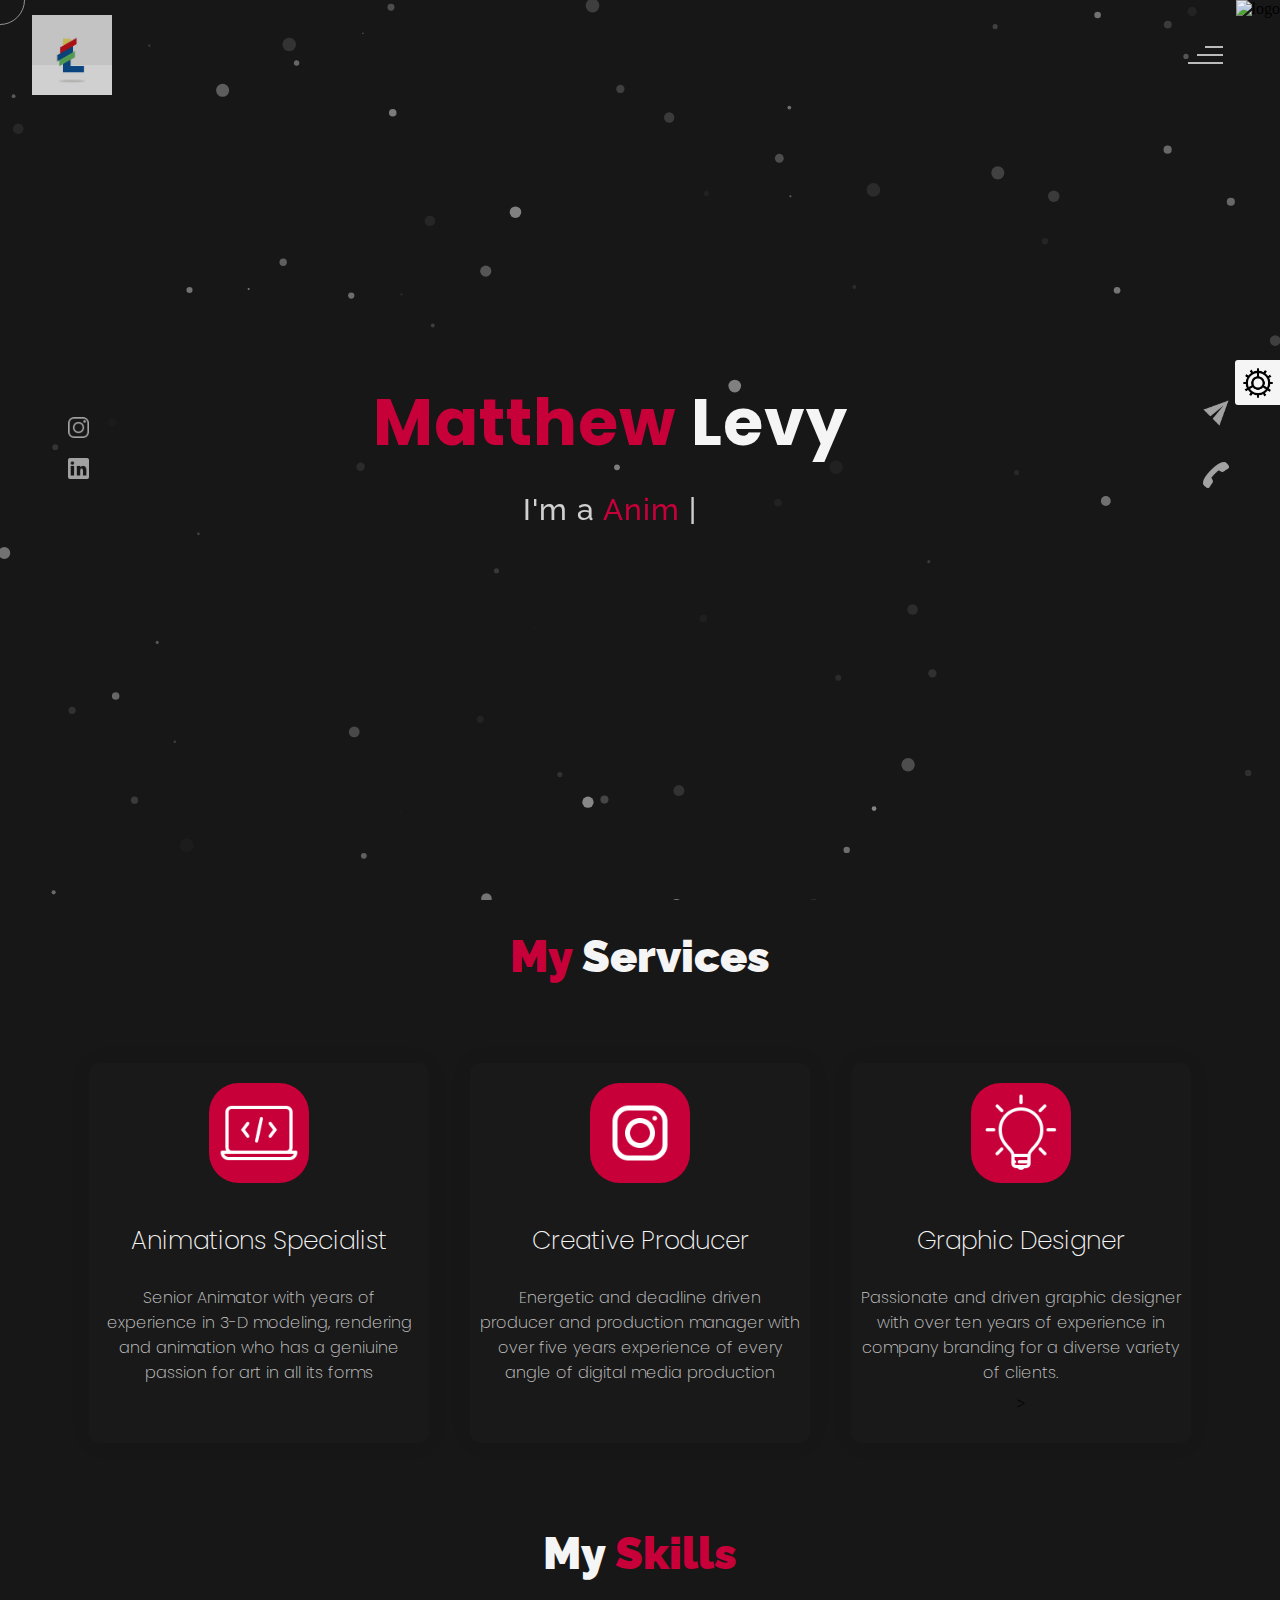
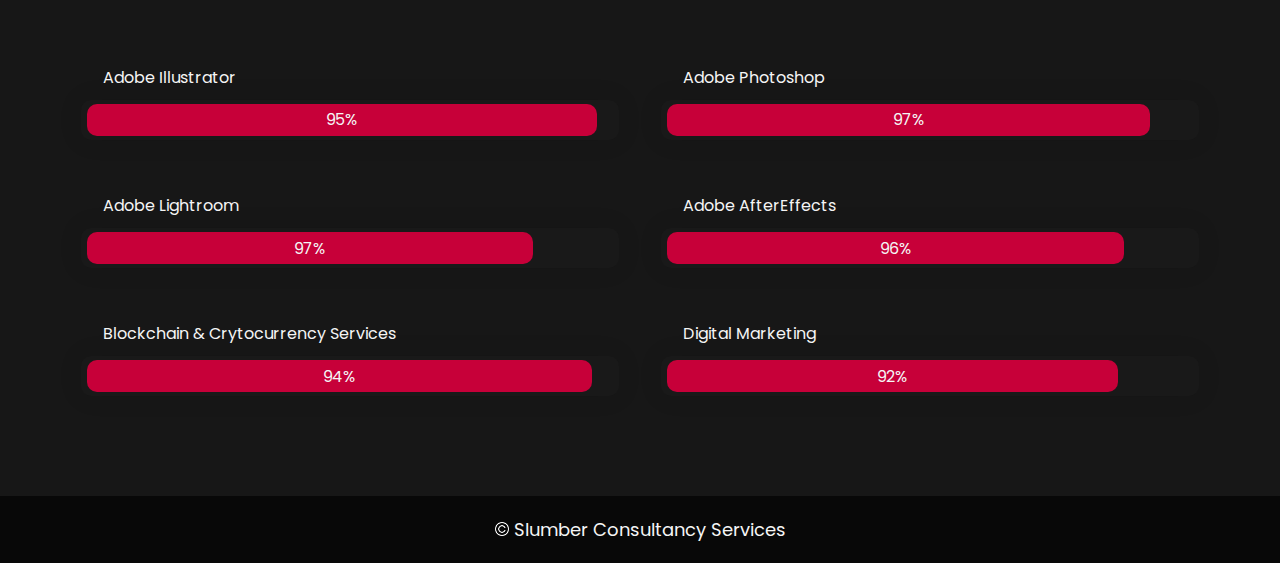
==== commit 44c5a0eb: "Add files via upload" ====
--- a/matthewlevy.html
+++ b/matthewlevy.html
@@ -188,7 +188,7 @@
                                </div>
                                <div class="service-description">
                                 <h2>Animations Specialist</h2>
-                                <p>Extremely skilled in Adobe Creative Suite, making me the perfect person for your animation needs</p>
+                                <p>Senior Animator with years of experience in 3-D modeling, rendering and animation who has a geniuine passion for art in all its forms</p>
                                </div>
                            </div>
                            <div class="service-two service wow">
@@ -197,7 +197,7 @@
                                </div>
                                <div class="service-description">
                                 <h2>Creative Producer</h2>
-                                <p>Advertising is a specialty of mine and I have worked for companies such as Burger King</p>
+                                <p>Energetic and deadline driven producer and production manager with over five years experience of every angle of digital media production </p>
                                </div>
                            </div>
                            <div class="service-three service wow">
@@ -206,7 +206,7 @@
                             </div>
                             <div class="service-description">
                                 <h2>Graphic Designer</h2>
-                                <p>With over a decade of experience in graphic design, I can meet any deadline</p>
+                                <p>Passionate and driven graphic designer with over ten years of experience in company branding for a diverse variety of clients.</p>
                             </div>>
                         </div>
                     </div>
@@ -327,48 +327,7 @@
                      <div class="portfolio-image">
                         <img src="images/portfolio-first.jpg" alt="portfolio-first">
                      </div>
-                     <div class="portfolio-text">
-                         <h2>App Idea</h2>
-                         <p>Lorem, ipsum dolor sit amet consectetur adipisicing elit. Ad ut optio repellat cupiditate 
-                             expedita eius dignissimos. Id cumque placeat minima ad laudantium suscipit voluptatem ducimus</p>
-                         <div class="button"><a href="#"><button><span class="index"> View Project<i class="gg-arrow-right"></i></span></button></a></div>
-                     </div>
-                 </div>
-                 <div class="portfolio portfolio-second">
-                    <div class="portfolio-image">
-                        <img src="images/portfolio-second.jpg" alt="portfolio-second">
-                    </div>
-                    <div class="portfolio-text">
-                        <h2>Web Designing</h2>
-                        <p>Lorem ipsum dolor sit, amet consectetur adipisicing elit. Id cumque placeat minima ad laudantium suscipit
-                             voluptatem ducimus. Id cumque placeat minima ad laudantium suscipit voluptatem ducimus</p>
-                        <div class="button"><a href="#"><button><span class="index"> View Project<i class="gg-arrow-right"></i></span></button></a></div>
-                    </div>
-                </div>
-             
-                <div class="portfolio portfolio-third">
-                    <div class="portfolio-image">
-                        <img src="images/portfolio-third.jpg" alt="portfolio-third">
-                    </div>
-                    <div class="portfolio-text">
-                        <h2>UI Designing</h2>
-                        <p>Lorem, ipsum dolor sit amet consectetur adipisicing elit. Ad ut optio repellat cupiditate expedita eius dignissimos
-                            .. Id cumque placeat minima ad laudantium suscipit voluptatem ducimus</p>
-                        <div class="button"><a href="#"><button><span class="index"> View Project<i class="gg-arrow-right"></i></span></button></a></div>
-                    </div>
-                </div>
-                <div class="portfolio portfolio-fourth">
-                    <div class=" portfolio-image">
-                        <img src="images/portfolio-fourth.jpg" alt="portfolio-fourth">
-                    </div>
-                    <div class="portfolio-text">
-                        <h2>Wow Graphics</h2>
-                        <p>Lorem, ipsum dolor sit amet consectetur adipisicing elit. Ad ut optio repellat cupiditate
-                             expedita eius dignissimos. Id cumque placeat minima ad laudantium suscipit voluptatem ducimus</p>
-                        <div class="button"><a href="#"><button><span class="index"> View Project<i class="gg-arrow-right"></i></span></button></a></div>
-                    </div>
-                </div>
-                 </div>
+                
 
             <div class="footer">
                 <div class="footer-text">
